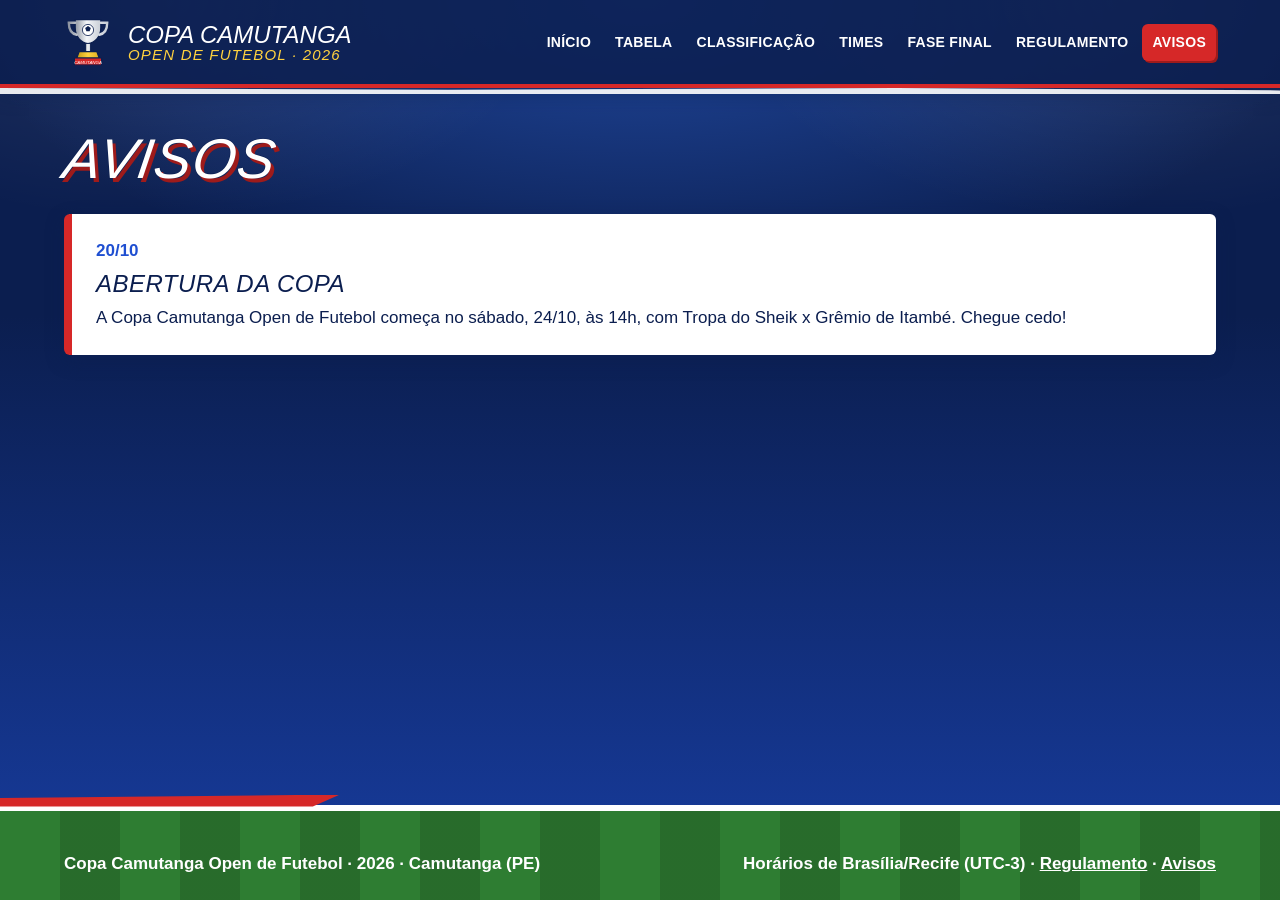
==== avisos.html @ 1c15b6b4 "Site da Copa Camutanga Open de Futebol 2026 Co-Authored-By: Claude Opus 5.5 <noreply@anthropic.com>" ====
<!doctype html>
<html lang="pt-BR">
<head>
  <meta charset="utf-8">
  <meta name="viewport" content="width=device-width, initial-scale=1">
  <title>Avisos — Copa Camutanga Open de Futebol 2026</title>
  <meta name="description" content="Comunicados da organização da Copa Camutanga Open de Futebol 2026: adiamentos, mudanças de local e regulamento.">
  <meta name="theme-color" content="#0B1E4F">
  <meta property="og:type" content="website">
  <meta property="og:locale" content="pt_BR">
  <meta property="og:site_name" content="Copa Camutanga Open de Futebol">
  <meta property="og:title" content="Avisos — Copa Camutanga Open de Futebol 2026">
  <meta property="og:description" content="Comunicados da organização da Copa Camutanga Open de Futebol 2026: adiamentos, mudanças de local e regulamento.">
  <meta property="og:url" content="https://SEU-DOMINIO/avisos.html">
  <meta property="og:image" content="https://SEU-DOMINIO/img/og-image.jpg">
  <meta property="og:image:width" content="1200">
  <meta property="og:image:height" content="630">
  <meta property="og:image:alt" content="Copa Camutanga Open de Futebol 2026">
  <meta name="twitter:card" content="summary_large_image">
  <link rel="icon" href="img/logo.svg" type="image/svg+xml">
  <link rel="stylesheet" href="css/estilo.css">
</head>
<body data-pagina="avisos">
  <a class="pular-conteudo" href="#conteudo">Pular para o conteúdo</a>
  <header class="topo">
    <div class="container">
      <a class="marca" href="index.html">
        <img src="img/logo.svg" alt="" width="48" height="56">
        <span class="marca-texto">Copa Camutanga<small>Open de Futebol · 2026</small></span>
      </a>
      <nav class="menu" aria-label="Menu principal">
        <ul>
          <li><a href="index.html">Início</a></li>
          <li><a href="tabela.html">Tabela</a></li>
          <li><a href="classificacao.html">Classificação</a></li>
          <li><a href="times.html">Times</a></li>
          <li><a href="fase-final.html">Fase Final</a></li>
          <li><a href="regulamento.html">Regulamento</a></li>
          <li><a href="avisos.html" aria-current="page">Avisos</a></li>
        </ul>
      </nav>
    </div>
  </header>
  <main id="conteudo" tabindex="-1">
    <div class="container">
      <noscript><p class="noscript">Esta página precisa de JavaScript ativado para mostrar jogos, placares e classificação.</p></noscript>
      <h1 class="titulo-pagina">Avisos</h1>
      <section id="avisos" aria-label="Lista de avisos">
        <p class="mensagem">Carregando avisos…</p>
      </section>
    </div>
  </main>
  <footer class="rodape">
    <div class="container">
      <p>Copa Camutanga Open de Futebol · 2026 · Camutanga (PE)</p>
      <p>Horários de Brasília/Recife (UTC-3) · <a href="regulamento.html">Regulamento</a> · <a href="avisos.html">Avisos</a></p>
    </div>
  </footer>
  <script src="js/dados.js"></script>
  <script src="js/logica.js"></script>
  <script src="js/componentes.js"></script>
  <script src="js/paginas.js"></script>
</body>
</html>
---- css/estilo.css ----
/* ==========================================================================
   Copa Camutanga Open de Futebol — estilo.css
   Somente desktop (mín. 1024px). Sem media queries para celular.
   Toda cor vem das variáveis do :root (Princípio III).
   ========================================================================== */

/* ---------------------------------------------------------------- fontes */
@font-face {
  font-family: "Anton";
  src: url("../fonts/anton-regular.woff2") format("woff2");
  font-weight: 400;
  font-style: normal;
  font-display: optional; /* evita deslocamento de layout (CLS) nos títulos */
}
@font-face {
  font-family: "Inter";
  src: url("../fonts/inter-400.woff2") format("woff2");
  font-weight: 400;
  font-style: normal;
  font-display: optional;
}
@font-face {
  font-family: "Inter";
  src: url("../fonts/inter-700.woff2") format("woff2");
  font-weight: 700;
  font-style: normal;
  font-display: optional;
}

/* ---------------------------------------------------------------- tokens */
:root {
  --azul-marinho: #0B1E4F;
  --azul-royal: #1F4FD1;
  --azul-eletrico: #3B7BFF;
  --vermelho: #D62828;
  --vermelho-escuro: #9E1B1B;
  --ouro: #FFD23F;
  --branco: #FFFFFF;
  --prata: #C9CED6;
  --gramado: #2E7D32;
  --azul-marinho-translucido: rgb(11 30 79 / 0.85);
  --azul-marinho-sombra: rgb(11 30 79 / 0.45);
  --branco-suave: rgb(255 255 255 / 0.08);
  --branco-linha: rgb(255 255 255 / 0.18);
  --gramado-escuro: rgb(0 0 0 / 0.14);
  --luz-refletor: rgb(59 123 255 / 0.45);
  --luz-refletor-fraca: rgb(255 255 255 / 0.10);

  --fonte-titulo: "Anton", Impact, "Arial Narrow Bold", sans-serif;
  --fonte-texto: "Inter", "Segoe UI", Roboto, Arial, sans-serif;

  --largura-max: 1200px;
  --raio: 6px;
  --espaco-1: 4px;
  --espaco-2: 8px;
  --espaco-3: 16px;
  --espaco-4: 24px;
  --espaco-5: 40px;
  --espaco-6: 64px;
  --inclinacao: -8deg;
  --sombra: 0 6px 18px var(--azul-marinho-sombra);
}

/* ---------------------------------------------------------------- base */
*, *::before, *::after { box-sizing: border-box; }

html { scroll-behavior: smooth; }

body {
  margin: 0;
  min-width: 1024px;
  min-height: 100vh;
  display: flex;
  flex-direction: column;
  font-family: var(--fonte-texto);
  font-size: 17px;
  line-height: 1.5;
  color: var(--branco);
  background-color: var(--azul-marinho);
  background-image:
    radial-gradient(ellipse 45% 35% at 12% 0%, var(--luz-refletor-fraca), transparent 70%),
    radial-gradient(ellipse 45% 35% at 88% 0%, var(--luz-refletor-fraca), transparent 70%),
    radial-gradient(ellipse 70% 45% at 50% 0%, var(--luz-refletor), transparent 75%),
    linear-gradient(180deg, var(--azul-marinho) 0%, var(--azul-marinho) 35%, var(--azul-royal) 140%);
  background-attachment: fixed;
}

img, svg { max-width: 100%; display: block; }

a { color: var(--ouro); }
a:hover { color: var(--branco); }

:focus-visible {
  outline: 3px solid var(--ouro);
  outline-offset: 3px;
}

.container {
  width: 100%;
  max-width: var(--largura-max);
  margin: 0 auto;
  padding: 0 var(--espaco-4);
}

.visualmente-oculto {
  position: absolute !important;
  width: 1px; height: 1px;
  overflow: hidden;
  clip: rect(0 0 0 0);
  white-space: nowrap;
}

.pular-conteudo {
  position: absolute;
  left: var(--espaco-3);
  top: -60px;
  z-index: 100;
  padding: var(--espaco-2) var(--espaco-3);
  background: var(--ouro);
  color: var(--azul-marinho);
  font-weight: 700;
  border-radius: var(--raio);
  text-decoration: none;
}
.pular-conteudo:focus { top: var(--espaco-3); }

/* ---------------------------------------------------------------- títulos */
h1, h2, h3, .titulo {
  font-family: var(--fonte-titulo);
  font-weight: 400;
  text-transform: uppercase;
  letter-spacing: 0.02em;
  line-height: 1.1;
  margin: 0;
}

.titulo-pagina {
  display: inline-block;
  margin: var(--espaco-5) 0 var(--espaco-4);
  font-size: 56px;
  font-style: italic;
  color: var(--branco);
  transform: skewX(var(--inclinacao));
  -webkit-text-stroke: 1px var(--azul-marinho);
  paint-order: stroke fill;
  text-shadow: 4px 4px 0 var(--vermelho-escuro);
}

.subtitulo {
  margin: calc(-1 * var(--espaco-3)) 0 var(--espaco-4);
  color: var(--prata);
  max-width: 75ch;
}

/* faixas em "pincelada" (cartaz) */
.faixa {
  position: relative;
  display: block;
  width: fit-content;
  padding: var(--espaco-2) var(--espaco-5) var(--espaco-2) var(--espaco-4);
  font-style: italic;
  background: var(--vermelho);
  box-shadow: 4px 4px 0 var(--vermelho-escuro);
  clip-path: polygon(0 6%, 97% 0, 100% 52%, 98% 100%, 2% 94%, 0 60%);
}
.faixa-rodada {
  margin: var(--espaco-5) 0 var(--espaco-3);
  font-size: 34px;
  color: var(--ouro);
  transform: skewX(var(--inclinacao));
}
.faixa-data {
  margin: var(--espaco-4) 0 var(--espaco-3);
  font-size: 24px;
  color: var(--branco);
  padding: 4px var(--espaco-4) 4px var(--espaco-3);
}

/* ---------------------------------------------------------------- cabeçalho */
.topo {
  position: relative;
  background: var(--azul-marinho-translucido);
  border-bottom: 4px solid var(--vermelho);
  box-shadow: var(--sombra);
}
.topo::after { /* pincelada branca sob a faixa vermelha */
  content: "";
  position: absolute;
  left: 0; right: 0; bottom: -10px;
  height: 6px;
  background: var(--branco);
  clip-path: polygon(0 0, 35% 30%, 70% 0, 100% 40%, 100% 100%, 0 100%);
  opacity: 0.9;
}
.topo .container {
  display: flex;
  align-items: center;
  justify-content: space-between;
  gap: var(--espaco-4);
  min-height: 84px;
}
.marca {
  display: flex;
  align-items: center;
  gap: var(--espaco-3);
  color: var(--branco);
  text-decoration: none;
}
.marca img { width: 48px; height: 56px; }
.marca-texto {
  white-space: nowrap;
  font-family: var(--fonte-titulo);
  font-style: italic;
  text-transform: uppercase;
  font-size: 24px;
  line-height: 1;
}
.marca-texto small {
  display: block;
  font-size: 15px;
  color: var(--ouro);
  letter-spacing: 0.08em;
}
.menu ul {
  display: flex;
  gap: var(--espaco-1);
  margin: 0;
  padding: 0;
  list-style: none;
}
.menu a {
  display: block;
  padding: var(--espaco-2) 10px;
  font-weight: 700;
  font-size: 14px;
  white-space: nowrap;
  text-transform: uppercase;
  letter-spacing: 0.02em;
  color: var(--branco);
  text-decoration: none;
  border-radius: var(--raio);
}
.menu a:hover { background: var(--azul-royal); color: var(--branco); }
.menu a[aria-current="page"] {
  background: var(--vermelho);
  color: var(--branco);
  box-shadow: 2px 2px 0 var(--vermelho-escuro);
}

/* ---------------------------------------------------------------- conteúdo */
main { flex: 1; padding-bottom: var(--espaco-6); }

.secao { margin-top: var(--espaco-5); }
.secao > h2 { font-size: 32px; font-style: italic; margin-bottom: var(--espaco-3); }

.mensagem {
  padding: var(--espaco-4);
  border-radius: var(--raio);
  background: var(--branco-suave);
  border: 1px solid var(--branco-linha);
  color: var(--branco);
}
.noscript {
  margin: var(--espaco-4) 0;
  padding: var(--espaco-3);
  background: var(--ouro);
  color: var(--azul-marinho);
  font-weight: 700;
  border-radius: var(--raio);
}
.faixa-dados {
  margin: var(--espaco-4) 0 0;
  padding: var(--espaco-3) var(--espaco-4);
  background: var(--ouro);
  color: var(--azul-marinho);
  font-weight: 700;
  border-radius: var(--raio);
}

/* botões */
.botao {
  display: inline-flex;
  align-items: center;
  gap: var(--espaco-2);
  padding: 12px var(--espaco-4);
  font: 700 16px/1 var(--fonte-texto);
  text-transform: uppercase;
  letter-spacing: 0.04em;
  text-decoration: none;
  color: var(--branco);
  background: var(--azul-royal);
  border: 2px solid var(--branco);
  border-radius: var(--raio);
  cursor: pointer;
  transform: skewX(var(--inclinacao));
  box-shadow: 4px 4px 0 var(--azul-marinho-sombra);
}
.botao:hover { background: var(--vermelho); color: var(--branco); }
.botao-secundario { background: transparent; }

/* ---------------------------------------------------------------- linha de jogo (cartaz) */
.lista-jogos { display: flex; flex-direction: column; gap: 12px; }

.linha-jogo {
  display: grid;
  grid-template-columns: 110px 150px 1fr;
  align-items: stretch;
  min-height: 72px;
  border-radius: var(--raio);
  box-shadow: var(--sombra);
  scroll-margin-top: 120px;
}
.lj-hora, .lj-grupo {
  display: flex;
  flex-direction: column;
  align-items: center;
  justify-content: center;
  text-align: center;
  font-family: var(--fonte-titulo);
  font-style: italic;
  text-transform: uppercase;
  color: var(--branco);
}
.lj-hora {
  background: var(--vermelho);
  font-size: 28px;
  border-radius: var(--raio) 0 0 var(--raio);
}
.lj-hora > span { font-size: 20px; }
.lj-hora small { font: 700 13px/1.2 var(--fonte-texto); font-style: normal; }
.lj-grupo {
  background: var(--azul-royal);
  font-size: 22px;
  line-height: 1.1;
}
.lj-grupo small {
  font: 700 13px/1.4 var(--fonte-texto);
  font-style: normal;
  letter-spacing: 0.06em;
}
.lj-card {
  display: flex;
  flex-direction: column;
  justify-content: center;
  gap: 6px;
  padding: 10px var(--espaco-4);
  background: var(--branco);
  color: var(--azul-marinho);
  border-radius: 0 var(--raio) var(--raio) 0;
}
.lj-confronto {
  display: grid;
  grid-template-columns: 1fr auto 1fr;
  align-items: center;
  gap: var(--espaco-3);
}
.lj-time {
  display: flex;
  align-items: center;
  gap: 10px;
  font-weight: 700;
  font-size: 18px;
  text-transform: uppercase;
  line-height: 1.2;
}
.lj-mandante { justify-content: flex-end; text-align: right; }
.lj-visitante { justify-content: flex-start; }
.lj-time.vencedor .nome-time { text-decoration: underline; text-decoration-color: var(--vermelho); text-decoration-thickness: 3px; text-underline-offset: 4px; }
.lj-time .pendente { font-style: italic; font-weight: 400; text-transform: none; }
.lj-placar {
  min-width: 96px;
  padding: 4px 12px;
  text-align: center;
  font-family: var(--fonte-titulo);
  font-size: 30px;
  line-height: 1.1;
  color: var(--branco);
  background: var(--azul-marinho);
  border-radius: var(--raio);
}
.lj-placar.vazio { background: transparent; color: var(--azul-marinho); font-size: 26px; }
.lj-placar small { display: block; font: 700 12px/1.3 var(--fonte-texto); color: var(--ouro); }
.lj-info {
  display: flex;
  flex-wrap: wrap;
  align-items: center;
  justify-content: center;
  gap: var(--espaco-2);
  font-size: 14px;
}
.lj-obs { color: var(--azul-marinho); font-style: italic; }
.lj-local { color: var(--azul-royal); font-weight: 700; }

.selo {
  display: inline-flex;
  align-items: center;
  gap: 4px;
  padding: 2px 10px;
  font-size: 13px;
  font-weight: 700;
  text-transform: uppercase;
  letter-spacing: 0.04em;
  border-radius: 999px;
  border: 2px solid var(--azul-marinho);
  color: var(--azul-marinho);
  background: var(--branco);
  white-space: nowrap;
}
.selo-ao-vivo { border-color: var(--vermelho); color: var(--vermelho); }
.selo-ao-vivo::before {
  content: "";
  width: 8px; height: 8px;
  border-radius: 50%;
  background: var(--vermelho);
  animation: piscar 1.2s infinite;
}
.selo-encerrado { background: var(--azul-marinho); color: var(--branco); }
.selo-adiado, .selo-aguardando-resultado { border-style: dashed; }
.selo-remarcado { border-color: var(--vermelho-escuro); color: var(--vermelho-escuro); }
.selo-possivel { border-color: var(--azul-royal); color: var(--azul-royal); border-style: dashed; }
.selo-importante { background: var(--vermelho); border-color: var(--vermelho); color: var(--branco); }

@keyframes piscar { 50% { opacity: 0.2; } }

.linha-jogo:target .lj-card,
.linha-jogo.destacado .lj-card { box-shadow: inset 0 0 0 4px var(--ouro); }
.linha-jogo:target,
.linha-jogo.destacado { animation: destacar 1.6s ease-out 1; }
.linha-jogo:focus { outline: 3px solid var(--ouro); outline-offset: 4px; }
@keyframes destacar {
  0% { transform: scale(1.03); }
  100% { transform: scale(1); }
}

/* escudos e selos de time */
.escudo { flex: none; object-fit: contain; }
.selo-time {
  flex: none;
  display: inline-flex;
  align-items: center;
  justify-content: center;
  border-radius: 50%;
  font-family: var(--fonte-titulo);
  font-style: italic;
  letter-spacing: 0.02em;
  color: var(--branco);
  border: 2px solid var(--prata);
}

/* botão copiar link */
.botao-copiar {
  display: inline-flex;
  align-items: center;
  gap: 4px;
  padding: 2px 10px;
  font: 700 13px/1.4 var(--fonte-texto);
  color: var(--azul-royal);
  background: transparent;
  border: 2px solid var(--azul-royal);
  border-radius: 999px;
  cursor: pointer;
}
.botao-copiar:hover { background: var(--azul-royal); color: var(--branco); }
.botao-copiar.claro { color: var(--branco); border-color: var(--branco); }
.botao-copiar.claro:hover { background: var(--branco); color: var(--azul-marinho); }

.aviso-copia {
  position: fixed;
  right: var(--espaco-4);
  bottom: var(--espaco-4);
  z-index: 50;
  max-width: 460px;
  padding: var(--espaco-3) var(--espaco-4);
  background: var(--azul-marinho);
  color: var(--branco);
  border: 2px solid var(--ouro);
  border-radius: var(--raio);
  box-shadow: var(--sombra);
  font-weight: 700;
}
.aviso-copia:empty { display: none; }
.aviso-copia input {
  display: block;
  width: 100%;
  margin-top: var(--espaco-2);
  padding: var(--espaco-2);
  font: 400 14px var(--fonte-texto);
  color: var(--azul-marinho);
  background: var(--branco);
  border: 2px solid var(--ouro);
  border-radius: var(--raio);
}

/* ---------------------------------------------------------------- filtros */
.filtros {
  display: flex;
  flex-wrap: wrap;
  align-items: flex-end;
  gap: var(--espaco-4);
  padding: var(--espaco-3) var(--espaco-4);
  background: var(--azul-marinho-translucido);
  border: 1px solid var(--branco-linha);
  border-radius: var(--raio);
}
.filtros label {
  display: flex;
  flex-direction: column;
  gap: 4px;
  font-weight: 700;
  font-size: 14px;
  text-transform: uppercase;
  letter-spacing: 0.04em;
  color: var(--branco);
}
.filtros select {
  min-width: 220px;
  padding: 10px 12px;
  font: 400 16px var(--fonte-texto);
  color: var(--azul-marinho);
  background: var(--branco);
  border: 2px solid var(--prata);
  border-radius: var(--raio);
}
.filtros select:focus-visible { border-color: var(--ouro); }
.filtros .acoes { display: flex; gap: var(--espaco-3); margin-left: auto; }
.filtros button {
  padding: 10px var(--espaco-3);
  font: 700 14px var(--fonte-texto);
  text-transform: uppercase;
  color: var(--branco);
  background: transparent;
  border: 2px solid var(--branco);
  border-radius: var(--raio);
  cursor: pointer;
}
.filtros button:hover { background: var(--branco); color: var(--azul-marinho); }

/* ---------------------------------------------------------------- início */
.hero {
  position: relative;
  display: grid;
  grid-template-columns: 220px 1fr;
  align-items: center;
  gap: var(--espaco-5);
  padding: var(--espaco-5) 0 var(--espaco-4);
}
.hero::before { /* pincelada diagonal do cartaz */
  content: "";
  position: absolute;
  right: 0; top: 8px;
  width: 220px; height: 22px;
  background: var(--vermelho);
  transform: rotate(-12deg);
  clip-path: polygon(0 20%, 100% 0, 96% 100%, 3% 85%);
  opacity: 0.9;
}
.hero-trofeu { width: 220px; height: 256px; filter: drop-shadow(0 0 30px var(--luz-refletor)); }
.hero h1 {
  position: relative;
  z-index: 1;
  font-size: 84px;
  font-style: italic;
  line-height: 0.95;
  color: var(--branco);
  -webkit-text-stroke: 2px var(--azul-marinho);
  paint-order: stroke fill;
  text-shadow: 5px 5px 0 var(--vermelho-escuro);
}
.hero h1 .open {
  display: inline-block;
  margin: var(--espaco-2) 0;
  padding: 0 var(--espaco-4);
  color: var(--ouro);
  background: var(--vermelho);
  transform: skewX(var(--inclinacao));
  -webkit-text-stroke: 0;
  text-shadow: none;
  box-shadow: 5px 5px 0 var(--vermelho-escuro);
}
.hero h1 .linha-menor { display: block; font-size: 46px; color: var(--ouro); text-shadow: 3px 3px 0 var(--vermelho-escuro); }
.hero p { margin: var(--espaco-3) 0 0; color: var(--prata); font-size: 18px; }

#destaque { min-height: 380px; } /* reserva espaço: evita deslocamento de layout */
#ultimos-resultados { min-height: 72px; }
.destaque {
  position: relative;
  padding: var(--espaco-4) var(--espaco-5);
  background: var(--azul-marinho-translucido);
  border: 2px solid var(--azul-eletrico);
  border-radius: var(--raio);
  box-shadow: 0 0 40px var(--luz-refletor);
}
.destaque-rotulo {
  display: inline-block;
  margin-bottom: var(--espaco-3);
  padding: 4px var(--espaco-3);
  font-family: var(--fonte-titulo);
  font-style: italic;
  font-size: 28px;
  text-transform: uppercase;
  color: var(--ouro);
  background: var(--vermelho);
  transform: skewX(var(--inclinacao));
}
.destaque-rotulo.ao-vivo { color: var(--branco); }
.destaque-info { margin: 0 0 var(--espaco-3); font-weight: 700; color: var(--prata); text-transform: uppercase; letter-spacing: 0.05em; }
.destaque-confronto {
  display: grid;
  grid-template-columns: 1fr auto 1fr;
  align-items: center;
  gap: var(--espaco-4);
  font-family: var(--fonte-titulo);
  font-style: italic;
  text-transform: uppercase;
  font-size: 40px;
  line-height: 1.05;
}
.destaque-mensagem { margin: 0; font-family: var(--fonte-titulo); font-style: italic; text-transform: uppercase; font-size: 40px; line-height: 1.1; }
.destaque-confronto .lado { display: flex; align-items: center; gap: var(--espaco-3); }
.destaque-confronto .lado:first-child { justify-content: flex-end; text-align: right; }
.destaque-confronto .versus { color: var(--ouro); font-size: 32px; }
.destaque-confronto .pendente { color: var(--prata); }
.contador {
  display: flex;
  justify-content: center;
  gap: var(--espaco-3);
  margin: var(--espaco-4) 0 var(--espaco-2);
  padding: 0;
  list-style: none;
}
.contador li {
  min-width: 108px;
  padding: var(--espaco-2) var(--espaco-3);
  text-align: center;
  background: var(--azul-marinho);
  border: 2px solid var(--ouro);
  border-radius: var(--raio);
}
.contador strong { display: block; font: 400 52px/1 var(--fonte-titulo); color: var(--ouro); }
.contador span { font-size: 13px; font-weight: 700; text-transform: uppercase; letter-spacing: 0.06em; color: var(--branco); }
.destaque-legenda { margin: var(--espaco-2) 0 0; text-align: center; color: var(--prata); }
.destaque-seguinte { margin-top: var(--espaco-4); padding-top: var(--espaco-3); border-top: 1px solid var(--branco-linha); }
.destaque-seguinte h3 { font-size: 20px; color: var(--ouro); margin-bottom: var(--espaco-2); font-style: italic; }
.campeao {
  text-align: center;
  padding: var(--espaco-5);
  color: var(--azul-marinho);
  background: var(--ouro);
  border-radius: var(--raio);
  box-shadow: 0 0 50px var(--luz-refletor);
}
.campeao .titulo { font-size: 30px; font-style: italic; }
.campeao .nome { display: block; font-family: var(--fonte-titulo); font-size: 64px; font-style: italic; text-transform: uppercase; line-height: 1.1; }
.campeao img { margin: 0 auto var(--espaco-3); width: 110px; height: 128px; }

.grade-resultados {
  display: grid;
  grid-template-columns: repeat(2, 1fr);
  gap: var(--espaco-3);
}
.card-resultado {
  display: grid;
  grid-template-columns: 1fr auto 1fr;
  align-items: center;
  gap: var(--espaco-3);
  padding: var(--espaco-3);
  background: var(--branco);
  color: var(--azul-marinho);
  border-left: 6px solid var(--vermelho);
  border-radius: var(--raio);
  font-weight: 700;
  text-transform: uppercase;
}
.card-resultado .cr-meta { grid-column: 1 / -1; font-size: 13px; color: var(--azul-royal); letter-spacing: 0.05em; }
.card-resultado .cr-time:first-of-type { text-align: right; }
.card-resultado .cr-placar { font-family: var(--fonte-titulo); font-size: 26px; padding: 0 12px; background: var(--azul-marinho); color: var(--branco); border-radius: var(--raio); }

.atalhos { display: flex; gap: var(--espaco-4); margin-top: var(--espaco-5); }

/* ---------------------------------------------------------------- patrocinadores */
.patrocinadores { margin-top: var(--espaco-6); }
.patrocinadores .subtitulo { margin-top: 0; }
.grade-patrocinadores {
  display: grid;
  grid-template-columns: repeat(5, 1fr);
  gap: var(--espaco-3);
  margin: 0;
  padding: 0;
  list-style: none;
}
.card-patrocinador {
  display: flex;
  align-items: center;
  justify-content: center;
  aspect-ratio: 16 / 9;
  padding: var(--espaco-2);
  background: var(--branco);
  border-radius: var(--raio);
  border-bottom: 4px solid var(--vermelho);
  box-shadow: var(--sombra);
  overflow: hidden;
}
.card-patrocinador a { display: flex; width: 100%; height: 100%; align-items: center; justify-content: center; border-radius: var(--raio); }
.card-patrocinador a:hover { box-shadow: 0 0 0 3px var(--azul-eletrico); }
.card-patrocinador img { width: 100%; height: 100%; object-fit: contain; border-radius: 4px; }

/* ---------------------------------------------------------------- classificação */
.grade-classificacao {
  display: grid;
  grid-template-columns: repeat(2, 1fr);
  gap: var(--espaco-4);
}
.tabela-classificacao {
  width: 100%;
  border-collapse: collapse;
  background: var(--branco);
  color: var(--azul-marinho);
  border-radius: var(--raio);
  overflow: hidden;
  box-shadow: var(--sombra);
  font-size: 16px;
}
.tabela-classificacao caption {
  padding: var(--espaco-2) var(--espaco-3);
  text-align: left;
  font-family: var(--fonte-titulo);
  font-style: italic;
  font-size: 28px;
  text-transform: uppercase;
  color: var(--ouro);
  background: var(--vermelho);
  caption-side: top;
}
.tabela-classificacao thead th {
  padding: 10px 8px;
  font-size: 13px;
  text-transform: uppercase;
  letter-spacing: 0.04em;
  color: var(--branco);
  background: var(--azul-royal);
}
.tabela-classificacao td,
.tabela-classificacao tbody th {
  padding: 10px 8px;
  text-align: center;
  border-top: 1px solid var(--prata);
}
.tabela-classificacao tbody th { text-align: left; font-weight: 700; }
.tabela-classificacao .celula-time { display: flex; align-items: center; gap: 10px; }
.tabela-classificacao .celula-time a { color: var(--azul-marinho); text-decoration: none; }
.tabela-classificacao .celula-time a:hover { text-decoration: underline; }
.tabela-classificacao .pts { font-weight: 700; font-size: 18px; }
.tabela-classificacao .zona td:first-child { box-shadow: inset 6px 0 0 var(--ouro); font-weight: 700; }
.nota-sorteio { margin: var(--espaco-2) 0 0; font-size: 14px; color: var(--ouro); font-weight: 700; }
.legenda { margin-top: var(--espaco-4); font-size: 14px; color: var(--prata); }

/* ---------------------------------------------------------------- times */
.grupo-times { margin-bottom: var(--espaco-5); }
.grupo-times h2 {
  display: inline-block;
  margin-bottom: var(--espaco-3);
  padding: 4px var(--espaco-4);
  font-size: 26px;
  font-style: italic;
  background: var(--azul-royal);
  transform: skewX(var(--inclinacao));
}
.grade-times { display: grid; grid-template-columns: repeat(3, 1fr); gap: var(--espaco-4); }
.card-time {
  display: flex;
  align-items: center;
  gap: var(--espaco-3);
  padding: var(--espaco-4);
  background: var(--branco);
  color: var(--azul-marinho);
  border-radius: var(--raio);
  text-decoration: none;
  box-shadow: var(--sombra);
  border-bottom: 5px solid var(--vermelho);
}
.card-time:hover { color: var(--azul-marinho); box-shadow: 0 0 0 4px var(--azul-eletrico), var(--sombra); }
.card-time strong { display: block; font-family: var(--fonte-titulo); font-style: italic; font-size: 24px; text-transform: uppercase; line-height: 1.1; }
.card-time .ct-grupo { display: block; font-size: 14px; font-weight: 700; color: var(--azul-royal); text-transform: uppercase; }

.detalhe-time {
  display: grid;
  grid-template-columns: 140px 1fr;
  gap: var(--espaco-4);
  align-items: center;
  margin: var(--espaco-5) 0 var(--espaco-4);
}
.detalhe-time .titulo-pagina { margin: 0; }
.detalhe-time p { margin: var(--espaco-2) 0 0; color: var(--prata); font-weight: 700; text-transform: uppercase; }
.numeros-time {
  display: flex;
  gap: var(--espaco-3);
  margin: 0 0 var(--espaco-4);
  padding: 0;
  list-style: none;
}
.numeros-time li {
  min-width: 90px;
  padding: var(--espaco-2) var(--espaco-3);
  text-align: center;
  background: var(--branco);
  color: var(--azul-marinho);
  border-radius: var(--raio);
  font-size: 13px;
  font-weight: 700;
  text-transform: uppercase;
}
.numeros-time strong { display: block; font: 400 32px/1.1 var(--fonte-titulo); color: var(--azul-royal); }

/* ---------------------------------------------------------------- fase final */
.chaveamento {
  display: grid;
  grid-template-columns: repeat(3, 1fr);
  gap: var(--espaco-5);
  align-items: stretch;
  margin-top: var(--espaco-4);
}
.coluna-fase { display: flex; flex-direction: column; gap: var(--espaco-4); }
.jogos-fase { flex: 1; display: flex; flex-direction: column; justify-content: space-around; gap: var(--espaco-4); }
.coluna-fase h2 {
  align-self: flex-start;
  padding: 4px var(--espaco-3);
  font-size: 28px;
  font-style: italic;
  color: var(--ouro);
  background: var(--vermelho);
  transform: skewX(var(--inclinacao));
}
.card-chave {
  position: relative;
  display: block;
  padding: var(--espaco-3);
  background: var(--branco);
  color: var(--azul-marinho);
  border-radius: var(--raio);
  text-decoration: none;
  border-left: 6px solid var(--azul-royal);
  box-shadow: var(--sombra);
}
.card-chave:hover { color: var(--azul-marinho); box-shadow: 0 0 0 4px var(--azul-eletrico), var(--sombra); }
.coluna-fase + .coluna-fase .card-chave::before { /* conector */
  content: "";
  position: absolute;
  left: calc(-1 * var(--espaco-5));
  top: 50%;
  width: var(--espaco-5);
  border-top: 3px solid var(--prata);
}
.card-chave .cc-meta { display: flex; justify-content: space-between; font-size: 13px; font-weight: 700; color: var(--azul-royal); text-transform: uppercase; letter-spacing: 0.04em; }
.card-chave .cc-linha { display: flex; align-items: center; justify-content: space-between; gap: var(--espaco-2); margin-top: 6px; font-weight: 700; text-transform: uppercase; }
.card-chave .cc-linha .lado { display: flex; align-items: center; gap: 8px; }
.card-chave .cc-linha .gols { font-family: var(--fonte-titulo); font-size: 22px; min-width: 28px; text-align: right; }
.card-chave .cc-linha.vencedor { color: var(--vermelho-escuro); }
.card-chave .cc-local { display: block; margin-top: 6px; font-size: 13px; font-weight: 700; color: var(--azul-royal); }
.card-chave .pendente { font-style: italic; font-weight: 400; text-transform: none; }

/* ---------------------------------------------------------------- avisos e regulamento */
.lista-avisos { display: flex; flex-direction: column; gap: var(--espaco-3); }
.card-aviso {
  padding: var(--espaco-4);
  background: var(--branco);
  color: var(--azul-marinho);
  border-left: 8px solid var(--vermelho);
  border-radius: var(--raio);
  box-shadow: var(--sombra);
}
.card-aviso header { display: flex; align-items: center; gap: var(--espaco-3); margin-bottom: var(--espaco-2); }
.card-aviso time { font-weight: 700; color: var(--azul-royal); }
.card-aviso h2, .card-aviso h3 { font-size: 24px; font-style: italic; }
.card-aviso p { margin: var(--espaco-2) 0 0; }

.texto-corrido { max-width: 75ch; }
.texto-corrido section { margin-bottom: var(--espaco-5); }
.texto-corrido h2 {
  display: inline-block;
  margin-bottom: var(--espaco-3);
  padding: 4px var(--espaco-3);
  font-size: 28px;
  font-style: italic;
  color: var(--ouro);
  background: var(--vermelho);
  transform: skewX(var(--inclinacao));
}
.texto-corrido p, .texto-corrido li { color: var(--branco); }
.texto-corrido strong { color: var(--ouro); }
.texto-corrido table { border-collapse: collapse; background: var(--branco); color: var(--azul-marinho); border-radius: var(--raio); overflow: hidden; }
.texto-corrido th, .texto-corrido td { padding: 8px 16px; border-top: 1px solid var(--prata); text-align: left; }
.texto-corrido thead th { background: var(--azul-royal); color: var(--branco); }

/* ---------------------------------------------------------------- rodapé (gramado) */
.rodape {
  position: relative;
  margin-top: auto;
  padding: var(--espaco-5) 0 var(--espaco-4);
  color: var(--branco);
  background-color: var(--gramado);
  background-image: repeating-linear-gradient(90deg, transparent 0 60px, var(--gramado-escuro) 60px 120px);
  border-top: 6px solid var(--branco);
}
.rodape::before { /* pincelada vermelha */
  content: "";
  position: absolute;
  left: 0; top: -16px;
  width: 340px; height: 12px;
  background: var(--vermelho);
  clip-path: polygon(0 30%, 100% 0, 92% 100%, 0 100%);
}
.rodape .container { display: flex; justify-content: space-between; align-items: center; gap: var(--espaco-4); }
.rodape p { margin: 0; font-weight: 700; }
.rodape a { color: var(--branco); }
.rodape a:hover { text-decoration: none; }

/* ---------------------------------------------------------------- página de testes */
.pagina-testes { padding: var(--espaco-4); }
.pagina-testes .resumo { padding: var(--espaco-3) var(--espaco-4); font-size: 22px; font-weight: 700; border-radius: var(--raio); }
.pagina-testes .resumo.ok { background: var(--gramado); color: var(--branco); }
.pagina-testes .resumo.falha { background: var(--vermelho); color: var(--branco); }
.pagina-testes ul { list-style: none; padding: 0; }
.pagina-testes li { padding: 6px 0; border-bottom: 1px solid var(--branco-linha); }
.pagina-testes li.falha { color: var(--ouro); }
.pagina-testes pre { white-space: pre-wrap; margin: 4px 0 0 28px; color: var(--branco); background: var(--vermelho-escuro); padding: var(--espaco-2); border-radius: var(--raio); }
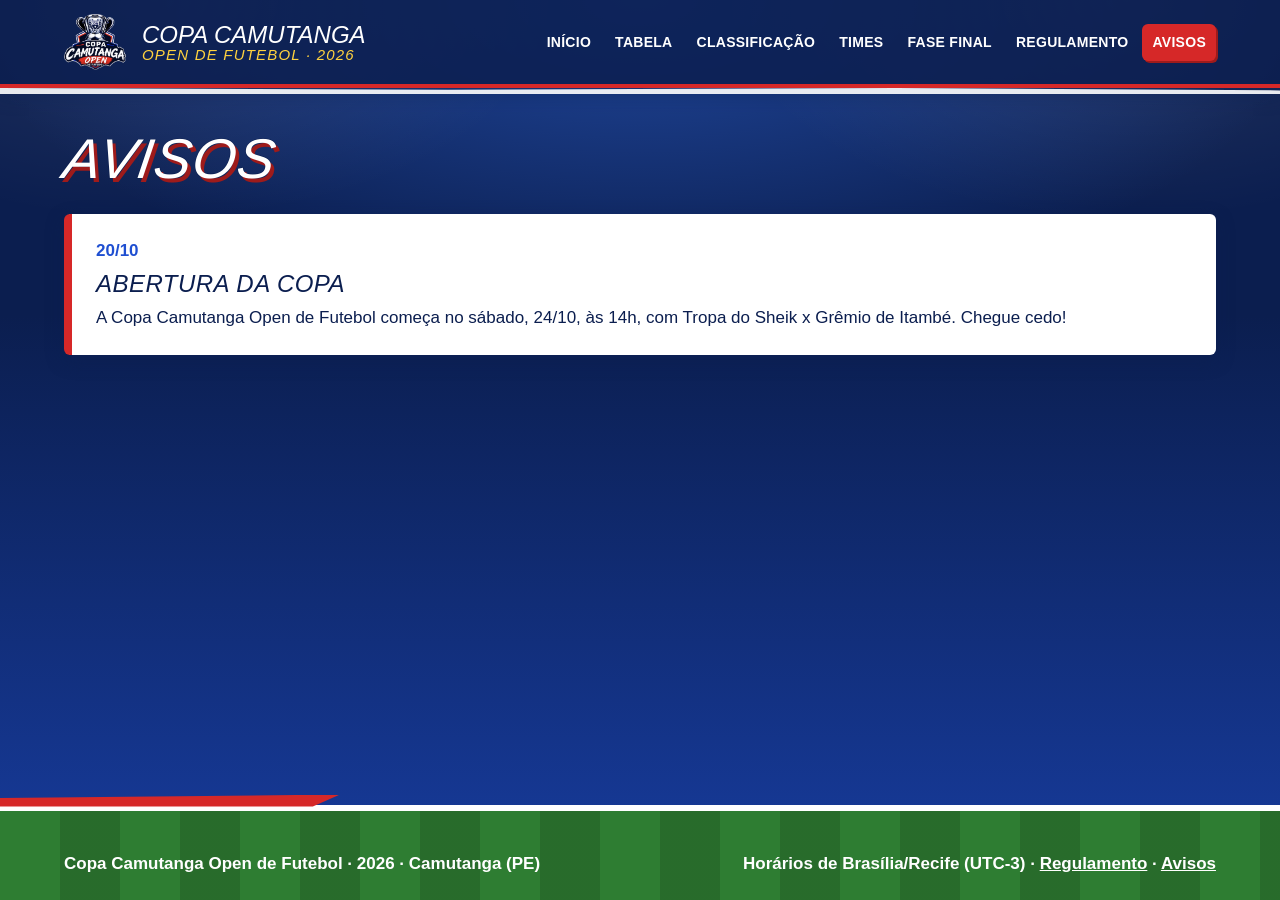
==== commit 18186d26: "Novo logo da Copa Camutanga - img/logo-copa-camutanga.webp (fundo preto removido) no topo, no destaq" ====
--- a/avisos.html
+++ b/avisos.html
@@ -17,7 +17,8 @@
   <meta property="og:image:height" content="630">
   <meta property="og:image:alt" content="Copa Camutanga Open de Futebol 2026">
   <meta name="twitter:card" content="summary_large_image">
-  <link rel="icon" href="img/logo.svg" type="image/svg+xml">
+  <link rel="icon" href="img/favicon.png" type="image/png">
+  <link rel="apple-touch-icon" href="img/apple-touch-icon.png">
   <link rel="stylesheet" href="css/estilo.css">
 </head>
 <body data-pagina="avisos">
@@ -25,7 +26,7 @@
   <header class="topo">
     <div class="container">
       <a class="marca" href="index.html">
-        <img src="img/logo.svg" alt="" width="48" height="56">
+        <img src="img/logo-copa-camutanga.webp" alt="" width="62" height="56">
         <span class="marca-texto">Copa Camutanga<small>Open de Futebol · 2026</small></span>
       </a>
       <nav class="menu" aria-label="Menu principal">
--- a/css/estilo.css
+++ b/css/estilo.css
@@ -68,8 +68,8 @@
 
 body {
   margin: 0;
-  min-width: 1024px;
   min-height: 100vh;
+  overflow-x: hidden;
   display: flex;
   flex-direction: column;
   font-family: var(--fonte-texto);
@@ -86,6 +86,8 @@
 }
 
 img, svg { max-width: 100%; display: block; }
+html { -webkit-text-size-adjust: 100%; text-size-adjust: 100%; }
+.bloco-classificacao { overflow-x: auto; -webkit-overflow-scrolling: touch; }
 
 a { color: var(--ouro); }
 a:hover { color: var(--branco); }
@@ -206,7 +208,7 @@
   color: var(--branco);
   text-decoration: none;
 }
-.marca img { width: 48px; height: 56px; }
+.marca img { width: 62px; height: 56px; object-fit: contain; }
 .marca-texto {
   white-space: nowrap;
   font-family: var(--fonte-titulo);
@@ -539,7 +541,7 @@
 .hero {
   position: relative;
   display: grid;
-  grid-template-columns: 220px 1fr;
+  grid-template-columns: 260px 1fr;
   align-items: center;
   gap: var(--espaco-5);
   padding: var(--espaco-5) 0 var(--espaco-4);
@@ -554,7 +556,7 @@
   clip-path: polygon(0 20%, 100% 0, 96% 100%, 3% 85%);
   opacity: 0.9;
 }
-.hero-trofeu { width: 220px; height: 256px; filter: drop-shadow(0 0 30px var(--luz-refletor)); }
+.hero-trofeu { width: 260px; height: 235px; object-fit: contain; filter: drop-shadow(0 0 30px var(--luz-refletor)); }
 .hero h1 {
   position: relative;
   z-index: 1;
@@ -651,7 +653,7 @@
 }
 .campeao .titulo { font-size: 30px; font-style: italic; }
 .campeao .nome { display: block; font-family: var(--fonte-titulo); font-size: 64px; font-style: italic; text-transform: uppercase; line-height: 1.1; }
-.campeao img { margin: 0 auto var(--espaco-3); width: 110px; height: 128px; }
+.campeao img { margin: 0 auto var(--espaco-3); width: 142px; height: 128px; object-fit: contain; }
 
 .grade-resultados {
   display: grid;
@@ -914,6 +916,148 @@
 .rodape a { color: var(--branco); }
 .rodape a:hover { text-decoration: none; }
 
+/* ---------------------------------------------------------------- responsivo
+   Desktop é o layout-base acima; os blocos abaixo adaptam para tablet e celular. */
+
+/* tablet e notebook pequeno */
+@media (max-width: 1100px) {
+  .topo .container { flex-wrap: wrap; gap: var(--espaco-2); padding-top: var(--espaco-3); padding-bottom: var(--espaco-2); }
+  .menu { width: 100%; }
+  .menu ul {
+    overflow-x: auto;
+    -webkit-overflow-scrolling: touch;
+    scrollbar-width: none;
+    padding-bottom: var(--espaco-1);
+  }
+  .menu ul::-webkit-scrollbar { display: none; }
+  .grade-patrocinadores { grid-template-columns: repeat(4, 1fr); }
+  .chaveamento { gap: var(--espaco-4); }
+  .coluna-fase + .coluna-fase .card-chave::before { left: calc(-1 * var(--espaco-4)); width: var(--espaco-4); }
+}
+
+@media (max-width: 900px) {
+  .grade-classificacao { grid-template-columns: 1fr; }
+  .grade-times { grid-template-columns: repeat(2, 1fr); }
+  .grade-patrocinadores { grid-template-columns: repeat(3, 1fr); }
+  .chaveamento { grid-template-columns: 1fr; }
+  .jogos-fase { justify-content: flex-start; }
+  .coluna-fase + .coluna-fase .card-chave::before { display: none; }
+  .hero h1 { font-size: 64px; }
+  .hero h1 .linha-menor { font-size: 36px; }
+}
+
+/* celular */
+@media (max-width: 720px) {
+  :root { --espaco-5: 28px; --espaco-6: 40px; }
+  body { font-size: 16px; background-attachment: scroll; }
+  .container { padding: 0 var(--espaco-3); }
+
+  /* cabeçalho */
+  .topo .container { min-height: 0; }
+  .marca img { width: 47px; height: 42px; }
+  .marca-texto { font-size: 20px; }
+  .marca-texto small { font-size: 12px; }
+  .menu ul { flex-wrap: wrap; overflow: visible; gap: 4px; }
+  .menu a { padding: 8px 10px; font-size: 13px; }
+
+  /* títulos */
+  .titulo-pagina { font-size: 38px; margin: var(--espaco-4) 0 var(--espaco-3); text-shadow: 3px 3px 0 var(--vermelho-escuro); }
+  .secao > h2 { font-size: 26px; }
+  .faixa-rodada { font-size: 26px; }
+  .faixa-data { font-size: 19px; }
+
+  /* início */
+  .hero { grid-template-columns: 1fr; justify-items: center; text-align: center; gap: var(--espaco-3); padding-top: var(--espaco-4); }
+  .hero::before { width: 120px; height: 14px; }
+  .hero-trofeu { width: 170px; height: 154px; }
+  .hero h1 { font-size: 46px; -webkit-text-stroke-width: 1px; text-shadow: 3px 3px 0 var(--vermelho-escuro); }
+  .hero h1 .linha-menor { font-size: 24px; text-shadow: 2px 2px 0 var(--vermelho-escuro); }
+  .hero p { font-size: 16px; }
+
+  #destaque { min-height: 300px; }
+  .destaque { padding: var(--espaco-3); }
+  .destaque-rotulo { font-size: 22px; }
+  .destaque-info { font-size: 14px; }
+  .destaque-confronto { gap: var(--espaco-2); font-size: 20px; }
+  .destaque-confronto .lado { flex-direction: column; gap: var(--espaco-2); text-align: center; }
+  .destaque-confronto .lado:first-child { flex-direction: column-reverse; justify-content: center; text-align: center; }
+  .destaque-confronto .lado .escudo, .destaque-confronto .lado .selo-time { width: 44px !important; height: 44px !important; }
+  .destaque-confronto .versus { font-size: 22px; }
+  .destaque-mensagem { font-size: 26px; }
+  .contador { gap: var(--espaco-2); }
+  .contador li { min-width: 0; flex: 1; padding: var(--espaco-2) 4px; }
+  .contador strong { font-size: 34px; }
+  .contador span { font-size: 11px; letter-spacing: 0.02em; }
+  .campeao { padding: var(--espaco-4) var(--espaco-3); }
+  .campeao .nome { font-size: 40px; }
+
+  .grade-resultados { grid-template-columns: 1fr; }
+  .atalhos { flex-direction: column; align-items: stretch; gap: var(--espaco-3); }
+  .atalhos .botao { justify-content: center; }
+  .grade-patrocinadores { grid-template-columns: repeat(2, 1fr); gap: 12px; }
+
+  /* linha de jogo: hora + grupo em cima, confronto embaixo */
+  .linha-jogo { grid-template-columns: 1fr 1fr; min-height: 0; scroll-margin-top: 16px; }
+  .lj-hora, .lj-grupo { flex-direction: row; flex-wrap: wrap; gap: 4px 8px; padding: 6px 10px; }
+  .lj-hora { font-size: 22px; border-radius: var(--raio) 0 0 0; }
+  .lj-grupo { font-size: 18px; border-radius: 0 var(--raio) 0 0; }
+  .lj-card { grid-column: 1 / -1; padding: 12px; border-radius: 0 0 var(--raio) var(--raio); }
+  .lj-confronto { gap: var(--espaco-2); }
+  .lj-time { flex-direction: column; justify-content: flex-start; gap: 6px; font-size: 14px; text-align: center; word-break: break-word; }
+  .lj-mandante { flex-direction: column-reverse; justify-content: flex-end; text-align: center; }
+  .lj-visitante { justify-content: flex-start; }
+  .lj-placar { min-width: 64px; padding: 4px 8px; font-size: 24px; align-self: center; }
+  .lj-placar.vazio { font-size: 20px; }
+  .lj-info { font-size: 13px; }
+
+  /* filtros */
+  .filtros { flex-direction: column; align-items: stretch; gap: var(--espaco-3); padding: var(--espaco-3); }
+  .filtros select { min-width: 0; width: 100%; }
+  .filtros .acoes { margin-left: 0; }
+  .filtros .acoes button { flex: 1; }
+
+  /* classificação */
+  .tabela-classificacao { font-size: 14px; min-width: 340px; }
+  .tabela-classificacao caption { font-size: 22px; }
+  .tabela-classificacao thead th { padding: 8px 4px; font-size: 11px; }
+  .tabela-classificacao td, .tabela-classificacao tbody th { padding: 8px 4px; }
+  .tabela-classificacao .celula-time { gap: 6px; }
+  .tabela-classificacao .pts { font-size: 16px; }
+
+  /* times */
+  .grade-times { grid-template-columns: 1fr; gap: 12px; }
+  .card-time { padding: var(--espaco-3); }
+  .card-time strong { font-size: 22px; }
+  .detalhe-time { grid-template-columns: 88px 1fr; gap: var(--espaco-3); margin-top: var(--espaco-4); }
+  .detalhe-time .escudo, .detalhe-time .selo-time { width: 88px !important; height: 88px !important; }
+  .numeros-time { flex-wrap: wrap; gap: var(--espaco-2); }
+  .numeros-time li { min-width: 0; flex: 1 1 calc(33% - var(--espaco-2)); }
+
+  /* fase final, avisos, regulamento */
+  .coluna-fase h2, .texto-corrido h2 { font-size: 22px; }
+  .card-aviso { padding: var(--espaco-3); }
+  .card-aviso header { flex-wrap: wrap; gap: var(--espaco-2); }
+  .card-aviso h2, .card-aviso h3 { font-size: 20px; }
+  .texto-corrido table { display: block; max-width: 100%; overflow-x: auto; }
+  .texto-corrido th, .texto-corrido td { padding: 8px 10px; }
+
+  /* aviso de link copiado */
+  .aviso-copia { left: var(--espaco-3); right: var(--espaco-3); bottom: var(--espaco-3); max-width: none; }
+
+  /* rodapé */
+  .rodape .container { flex-direction: column; align-items: flex-start; gap: var(--espaco-2); }
+  .rodape::before { width: 200px; }
+  .rodape p { font-size: 14px; }
+}
+
+@media (max-width: 380px) {
+  .hero h1 { font-size: 40px; }
+  .lj-time { font-size: 13px; }
+  .lj-placar { min-width: 56px; font-size: 22px; }
+  .contador strong { font-size: 28px; }
+  .grade-patrocinadores { gap: var(--espaco-2); }
+}
+
 /* ---------------------------------------------------------------- página de testes */
 .pagina-testes { padding: var(--espaco-4); }
 .pagina-testes .resumo { padding: var(--espaco-3) var(--espaco-4); font-size: 22px; font-weight: 700; border-radius: var(--raio); }
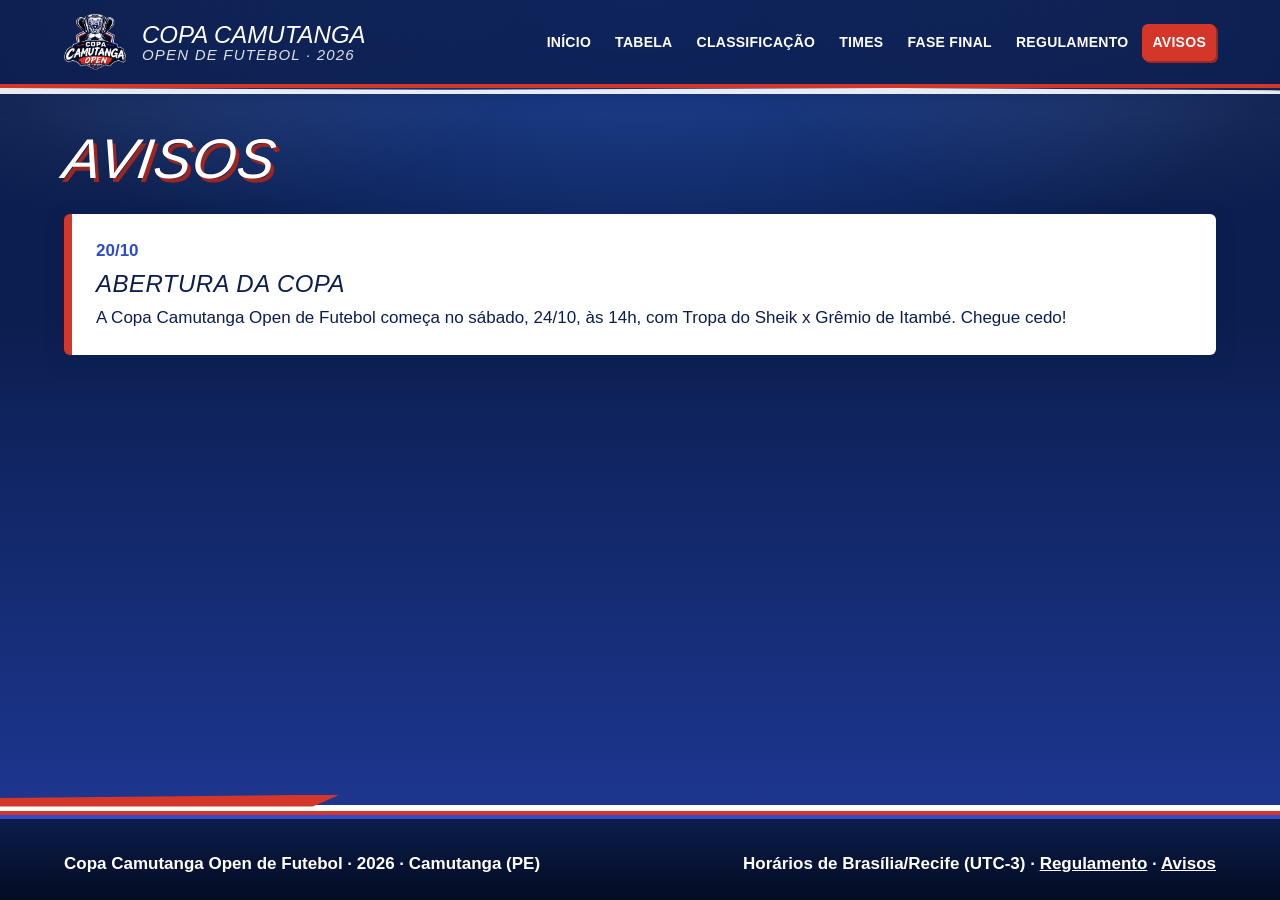
==== commit 440f9763: "Publicação no GitHub Pages - Workflow .github/workflows/pages.yml publica só os arquivos do site   (" ====
--- a/avisos.html
+++ b/avisos.html
@@ -11,8 +11,8 @@
   <meta property="og:site_name" content="Copa Camutanga Open de Futebol">
   <meta property="og:title" content="Avisos — Copa Camutanga Open de Futebol 2026">
   <meta property="og:description" content="Comunicados da organização da Copa Camutanga Open de Futebol 2026: adiamentos, mudanças de local e regulamento.">
-  <meta property="og:url" content="https://SEU-DOMINIO/avisos.html">
-  <meta property="og:image" content="https://SEU-DOMINIO/img/og-image.jpg">
+  <meta property="og:url" content="https://rjsilva.github.io/copa-camutanga/avisos.html">
+  <meta property="og:image" content="https://rjsilva.github.io/copa-camutanga/img/og-image.jpg">
   <meta property="og:image:width" content="1200">
   <meta property="og:image:height" content="630">
   <meta property="og:image:alt" content="Copa Camutanga Open de Futebol 2026">
--- a/css/estilo.css
+++ b/css/estilo.css
@@ -30,19 +30,19 @@
 /* ---------------------------------------------------------------- tokens */
 :root {
   --azul-marinho: #0B1E4F;
-  --azul-royal: #1F4FD1;
+  --azul-royal: #2E4CCA;
   --azul-eletrico: #3B7BFF;
-  --vermelho: #D62828;
-  --vermelho-escuro: #9E1B1B;
-  --ouro: #FFD23F;
+  --vermelho: #D5362A;
+  --vermelho-escuro: #9C2721;
+  --prata-clara: #DFDFE7; /* cromado do troféu no logo */
   --branco: #FFFFFF;
   --prata: #C9CED6;
-  --gramado: #2E7D32;
+  --gramado: #2E7D32; /* só para selo de time com cor "gramado" */
+  --azul-noite: #050C22; /* azul mais escuro do logo */
   --azul-marinho-translucido: rgb(11 30 79 / 0.85);
   --azul-marinho-sombra: rgb(11 30 79 / 0.45);
   --branco-suave: rgb(255 255 255 / 0.08);
   --branco-linha: rgb(255 255 255 / 0.18);
-  --gramado-escuro: rgb(0 0 0 / 0.14);
   --luz-refletor: rgb(59 123 255 / 0.45);
   --luz-refletor-fraca: rgb(255 255 255 / 0.10);
 
@@ -89,11 +89,11 @@
 html { -webkit-text-size-adjust: 100%; text-size-adjust: 100%; }
 .bloco-classificacao { overflow-x: auto; -webkit-overflow-scrolling: touch; }
 
-a { color: var(--ouro); }
+a { color: var(--prata-clara); }
 a:hover { color: var(--branco); }
 
 :focus-visible {
-  outline: 3px solid var(--ouro);
+  outline: 3px solid var(--prata-clara);
   outline-offset: 3px;
 }
 
@@ -118,7 +118,7 @@
   top: -60px;
   z-index: 100;
   padding: var(--espaco-2) var(--espaco-3);
-  background: var(--ouro);
+  background: var(--branco);
   color: var(--azul-marinho);
   font-weight: 700;
   border-radius: var(--raio);
@@ -168,7 +168,7 @@
 .faixa-rodada {
   margin: var(--espaco-5) 0 var(--espaco-3);
   font-size: 34px;
-  color: var(--ouro);
+  color: var(--branco);
   transform: skewX(var(--inclinacao));
 }
 .faixa-data {
@@ -220,7 +220,7 @@
 .marca-texto small {
   display: block;
   font-size: 15px;
-  color: var(--ouro);
+  color: var(--prata-clara);
   letter-spacing: 0.08em;
 }
 .menu ul {
@@ -265,7 +265,8 @@
 .noscript {
   margin: var(--espaco-4) 0;
   padding: var(--espaco-3);
-  background: var(--ouro);
+  background: var(--branco);
+  border-left: 6px solid var(--vermelho);
   color: var(--azul-marinho);
   font-weight: 700;
   border-radius: var(--raio);
@@ -273,7 +274,8 @@
 .faixa-dados {
   margin: var(--espaco-4) 0 0;
   padding: var(--espaco-3) var(--espaco-4);
-  background: var(--ouro);
+  background: var(--branco);
+  border-left: 6px solid var(--vermelho);
   color: var(--azul-marinho);
   font-weight: 700;
   border-radius: var(--raio);
@@ -381,7 +383,7 @@
   border-radius: var(--raio);
 }
 .lj-placar.vazio { background: transparent; color: var(--azul-marinho); font-size: 26px; }
-.lj-placar small { display: block; font: 700 12px/1.3 var(--fonte-texto); color: var(--ouro); }
+.lj-placar small { display: block; font: 700 12px/1.3 var(--fonte-texto); color: var(--prata-clara); }
 .lj-info {
   display: flex;
   flex-wrap: wrap;
@@ -425,10 +427,10 @@
 @keyframes piscar { 50% { opacity: 0.2; } }
 
 .linha-jogo:target .lj-card,
-.linha-jogo.destacado .lj-card { box-shadow: inset 0 0 0 4px var(--ouro); }
+.linha-jogo.destacado .lj-card { box-shadow: inset 0 0 0 4px var(--azul-royal); }
 .linha-jogo:target,
 .linha-jogo.destacado { animation: destacar 1.6s ease-out 1; }
-.linha-jogo:focus { outline: 3px solid var(--ouro); outline-offset: 4px; }
+.linha-jogo:focus { outline: 3px solid var(--prata-clara); outline-offset: 4px; }
 @keyframes destacar {
   0% { transform: scale(1.03); }
   100% { transform: scale(1); }
@@ -475,7 +477,7 @@
   padding: var(--espaco-3) var(--espaco-4);
   background: var(--azul-marinho);
   color: var(--branco);
-  border: 2px solid var(--ouro);
+  border: 2px solid var(--prata-clara);
   border-radius: var(--raio);
   box-shadow: var(--sombra);
   font-weight: 700;
@@ -489,7 +491,7 @@
   font: 400 14px var(--fonte-texto);
   color: var(--azul-marinho);
   background: var(--branco);
-  border: 2px solid var(--ouro);
+  border: 2px solid var(--prata-clara);
   border-radius: var(--raio);
 }
 
@@ -523,7 +525,7 @@
   border: 2px solid var(--prata);
   border-radius: var(--raio);
 }
-.filtros select:focus-visible { border-color: var(--ouro); }
+.filtros select:focus-visible { border-color: var(--azul-royal); }
 .filtros .acoes { display: flex; gap: var(--espaco-3); margin-left: auto; }
 .filtros button {
   padding: 10px var(--espaco-3);
@@ -572,14 +574,14 @@
   display: inline-block;
   margin: var(--espaco-2) 0;
   padding: 0 var(--espaco-4);
-  color: var(--ouro);
+  color: var(--branco);
   background: var(--vermelho);
   transform: skewX(var(--inclinacao));
   -webkit-text-stroke: 0;
   text-shadow: none;
   box-shadow: 5px 5px 0 var(--vermelho-escuro);
 }
-.hero h1 .linha-menor { display: block; font-size: 46px; color: var(--ouro); text-shadow: 3px 3px 0 var(--vermelho-escuro); }
+.hero h1 .linha-menor { display: block; font-size: 46px; color: var(--prata-clara); text-shadow: 3px 3px 0 var(--vermelho-escuro); }
 .hero p { margin: var(--espaco-3) 0 0; color: var(--prata); font-size: 18px; }
 
 #destaque { min-height: 380px; } /* reserva espaço: evita deslocamento de layout */
@@ -600,11 +602,10 @@
   font-style: italic;
   font-size: 28px;
   text-transform: uppercase;
-  color: var(--ouro);
+  color: var(--branco);
   background: var(--vermelho);
   transform: skewX(var(--inclinacao));
 }
-.destaque-rotulo.ao-vivo { color: var(--branco); }
 .destaque-info { margin: 0 0 var(--espaco-3); font-weight: 700; color: var(--prata); text-transform: uppercase; letter-spacing: 0.05em; }
 .destaque-confronto {
   display: grid;
@@ -620,7 +621,7 @@
 .destaque-mensagem { margin: 0; font-family: var(--fonte-titulo); font-style: italic; text-transform: uppercase; font-size: 40px; line-height: 1.1; }
 .destaque-confronto .lado { display: flex; align-items: center; gap: var(--espaco-3); }
 .destaque-confronto .lado:first-child { justify-content: flex-end; text-align: right; }
-.destaque-confronto .versus { color: var(--ouro); font-size: 32px; }
+.destaque-confronto .versus { color: var(--prata-clara); font-size: 32px; }
 .destaque-confronto .pendente { color: var(--prata); }
 .contador {
   display: flex;
@@ -635,19 +636,20 @@
   padding: var(--espaco-2) var(--espaco-3);
   text-align: center;
   background: var(--azul-marinho);
-  border: 2px solid var(--ouro);
-  border-radius: var(--raio);
-}
-.contador strong { display: block; font: 400 52px/1 var(--fonte-titulo); color: var(--ouro); }
+  border: 2px solid var(--vermelho);
+  border-radius: var(--raio);
+}
+.contador strong { display: block; font: 400 52px/1 var(--fonte-titulo); color: var(--branco); }
 .contador span { font-size: 13px; font-weight: 700; text-transform: uppercase; letter-spacing: 0.06em; color: var(--branco); }
 .destaque-legenda { margin: var(--espaco-2) 0 0; text-align: center; color: var(--prata); }
 .destaque-seguinte { margin-top: var(--espaco-4); padding-top: var(--espaco-3); border-top: 1px solid var(--branco-linha); }
-.destaque-seguinte h3 { font-size: 20px; color: var(--ouro); margin-bottom: var(--espaco-2); font-style: italic; }
+.destaque-seguinte h3 { font-size: 20px; color: var(--prata-clara); margin-bottom: var(--espaco-2); font-style: italic; }
 .campeao {
   text-align: center;
   padding: var(--espaco-5);
   color: var(--azul-marinho);
-  background: var(--ouro);
+  background: var(--branco);
+  border-bottom: 8px solid var(--vermelho);
   border-radius: var(--raio);
   box-shadow: 0 0 50px var(--luz-refletor);
 }
@@ -672,12 +674,144 @@
   border-radius: var(--raio);
   font-weight: 700;
   text-transform: uppercase;
-}
+  text-decoration: none;
+  box-shadow: var(--sombra);
+}
+.card-resultado:hover { color: var(--azul-marinho); box-shadow: 0 0 0 3px var(--azul-eletrico), var(--sombra); }
 .card-resultado .cr-meta { grid-column: 1 / -1; font-size: 13px; color: var(--azul-royal); letter-spacing: 0.05em; }
-.card-resultado .cr-time:first-of-type { text-align: right; }
-.card-resultado .cr-placar { font-family: var(--fonte-titulo); font-size: 26px; padding: 0 12px; background: var(--azul-marinho); color: var(--branco); border-radius: var(--raio); }
+.card-resultado .cr-time { display: flex; align-items: center; gap: 10px; min-width: 0; font-size: 16px; line-height: 1.2; }
+.card-resultado .cr-mandante { justify-content: flex-end; text-align: right; }
+.card-resultado .cr-visitante { justify-content: flex-start; }
+.card-resultado .cr-placar {
+  display: flex;
+  flex-wrap: wrap;
+  align-items: center;
+  justify-content: center;
+  gap: 0 10px;
+  min-width: 112px;
+  padding: 6px 14px;
+  font-family: var(--fonte-titulo);
+  font-weight: 400;
+  color: var(--branco);
+  background: var(--azul-marinho);
+  border-bottom: 3px solid var(--vermelho);
+  border-radius: var(--raio);
+}
+.card-resultado .cr-gols { font-size: 40px; line-height: 1; letter-spacing: 0.02em; }
+.card-resultado .cr-x { font-size: 22px; line-height: 1; color: var(--prata); }
+.card-resultado .cr-placar small { flex-basis: 100%; text-align: center; font: 700 11px/1.3 var(--fonte-texto); color: var(--prata-clara); }
 
 .atalhos { display: flex; gap: var(--espaco-4); margin-top: var(--espaco-5); }
+
+/* rodada em destaque (estilo da arte oficial) */
+.destaque-rodada {
+  position: relative;
+  padding: var(--espaco-4) var(--espaco-4) var(--espaco-3);
+  text-align: center;
+  background:
+    radial-gradient(ellipse 60% 40% at 50% 0%, var(--luz-refletor), transparent 75%),
+    var(--azul-marinho-translucido);
+  border: 2px solid var(--azul-eletrico);
+  border-radius: var(--raio);
+  box-shadow: 0 0 40px var(--luz-refletor);
+}
+.dr-cabecalho { display: flex; flex-direction: column; align-items: center; gap: var(--espaco-2); margin-bottom: var(--espaco-4); }
+.dr-cabecalho p { margin: 0; }
+.dr-titulo {
+  padding: 10px var(--espaco-5) 6px;
+  font: normal 400 58px/1.15 var(--fonte-titulo);
+  letter-spacing: 0.03em;
+  text-transform: uppercase;
+  color: var(--branco);
+  text-shadow: 3px 3px 0 var(--vermelho-escuro);
+  background: linear-gradient(180deg, #E5453A 0%, var(--vermelho) 60%, #B92D24 100%);
+  border-top: 3px solid var(--branco);
+  border-bottom: 3px solid var(--branco);
+  border-radius: 4px;
+  box-shadow: 0 6px 18px rgb(0 0 0 / 0.4);
+  transform: skewX(var(--inclinacao));
+}
+.dr-subtitulo {
+  margin-top: calc(-1 * var(--espaco-1)) !important;
+  padding: 4px var(--espaco-5);
+  font: normal 400 32px/1.15 var(--fonte-titulo);
+  letter-spacing: 0.04em;
+  text-transform: uppercase;
+  color: var(--azul-marinho);
+  background: linear-gradient(180deg, var(--branco) 0%, var(--prata-clara) 55%, var(--prata) 100%);
+  border-radius: var(--raio);
+  box-shadow: 0 4px 12px var(--azul-marinho-sombra);
+  transform: skewX(var(--inclinacao));
+}
+.dr-texto { font-weight: 700; font-size: 22px; text-transform: uppercase; letter-spacing: 0.04em; color: var(--branco); }
+
+.dr-jogos { display: flex; flex-direction: column; gap: var(--espaco-4); margin: 0; padding: 0; list-style: none; }
+.dr-link {
+  display: grid;
+  grid-template-columns: 1fr minmax(180px, auto) 1fr;
+  align-items: center;
+  gap: var(--espaco-3);
+  padding: var(--espaco-2);
+  color: var(--branco);
+  text-decoration: none;
+  border-radius: var(--raio);
+}
+.dr-link:hover { color: var(--branco); background: var(--branco-suave); }
+.dr-time { display: flex; flex-direction: column; align-items: center; gap: var(--espaco-2); min-width: 0; }
+.dr-time .escudo, .dr-time .selo-time { width: 120px; height: 120px; filter: drop-shadow(0 4px 10px rgb(0 0 0 / 0.45)); }
+.dr-escudo-vazio {
+  display: flex; align-items: center; justify-content: center;
+  width: 120px; height: 120px;
+  font: italic 400 56px/1 var(--fonte-titulo);
+  color: var(--prata);
+  border: 3px dashed var(--prata);
+  border-radius: 50%;
+}
+.dr-nome {
+  max-width: 100%;
+  padding: 6px var(--espaco-3);
+  font-weight: 700;
+  font-size: 17px;
+  line-height: 1.2;
+  text-transform: uppercase;
+  color: var(--branco);
+  background: var(--azul-marinho);
+  border: 2px solid var(--prata-clara);
+  border-radius: var(--raio);
+  transform: skewX(var(--inclinacao));
+}
+.dr-centro { display: flex; flex-direction: column; align-items: center; gap: 6px; }
+.dr-hora {
+  padding: 4px var(--espaco-4);
+  font: italic 400 30px/1.1 var(--fonte-titulo);
+  text-transform: uppercase;
+  color: var(--branco);
+  background: var(--azul-marinho);
+  border-top: 3px solid var(--azul-eletrico);
+  border-radius: var(--raio);
+  box-shadow: 0 0 18px var(--luz-refletor);
+}
+.dr-rotulo {
+  padding: 4px var(--espaco-3);
+  font-weight: 700;
+  font-size: 15px;
+  text-transform: uppercase;
+  letter-spacing: 0.03em;
+  color: var(--branco);
+  background: var(--vermelho);
+  border-radius: var(--raio);
+}
+.dr-x {
+  padding: 0 0.12em;
+  font: normal 400 104px/1 var(--fonte-titulo);
+  color: var(--prata-clara);
+  background: linear-gradient(180deg, var(--branco) 0%, var(--prata-clara) 45%, #8E93A3 55%, var(--prata-clara) 100%);
+  -webkit-background-clip: text;
+  background-clip: text;
+  -webkit-text-fill-color: transparent;
+  filter: drop-shadow(3px 4px 0 rgb(0 0 0 / 0.5));
+}
+.dr-placar { font: italic 400 72px/1 var(--fonte-titulo); color: var(--branco); text-shadow: 3px 3px 0 var(--vermelho-escuro); }
 
 /* ---------------------------------------------------------------- patrocinadores */
 .patrocinadores { margin-top: var(--espaco-6); }
@@ -729,7 +863,7 @@
   font-style: italic;
   font-size: 28px;
   text-transform: uppercase;
-  color: var(--ouro);
+  color: var(--branco);
   background: var(--vermelho);
   caption-side: top;
 }
@@ -752,8 +886,8 @@
 .tabela-classificacao .celula-time a { color: var(--azul-marinho); text-decoration: none; }
 .tabela-classificacao .celula-time a:hover { text-decoration: underline; }
 .tabela-classificacao .pts { font-weight: 700; font-size: 18px; }
-.tabela-classificacao .zona td:first-child { box-shadow: inset 6px 0 0 var(--ouro); font-weight: 700; }
-.nota-sorteio { margin: var(--espaco-2) 0 0; font-size: 14px; color: var(--ouro); font-weight: 700; }
+.tabela-classificacao .zona td:first-child { box-shadow: inset 6px 0 0 var(--vermelho); font-weight: 700; }
+.nota-sorteio { margin: var(--espaco-2) 0 0; font-size: 14px; color: var(--prata-clara); font-weight: 700; }
 .legenda { margin-top: var(--espaco-4); font-size: 14px; color: var(--prata); }
 
 /* ---------------------------------------------------------------- times */
@@ -828,7 +962,7 @@
   padding: 4px var(--espaco-3);
   font-size: 28px;
   font-style: italic;
-  color: var(--ouro);
+  color: var(--branco);
   background: var(--vermelho);
   transform: skewX(var(--inclinacao));
 }
@@ -883,25 +1017,25 @@
   padding: 4px var(--espaco-3);
   font-size: 28px;
   font-style: italic;
-  color: var(--ouro);
+  color: var(--branco);
   background: var(--vermelho);
   transform: skewX(var(--inclinacao));
 }
 .texto-corrido p, .texto-corrido li { color: var(--branco); }
-.texto-corrido strong { color: var(--ouro); }
+.texto-corrido strong { color: var(--prata-clara); }
 .texto-corrido table { border-collapse: collapse; background: var(--branco); color: var(--azul-marinho); border-radius: var(--raio); overflow: hidden; }
 .texto-corrido th, .texto-corrido td { padding: 8px 16px; border-top: 1px solid var(--prata); text-align: left; }
 .texto-corrido thead th { background: var(--azul-royal); color: var(--branco); }
 
-/* ---------------------------------------------------------------- rodapé (gramado) */
+/* ---------------------------------------------------------------- rodapé (cores do logo) */
 .rodape {
   position: relative;
   margin-top: auto;
   padding: var(--espaco-5) 0 var(--espaco-4);
   color: var(--branco);
-  background-color: var(--gramado);
-  background-image: repeating-linear-gradient(90deg, transparent 0 60px, var(--gramado-escuro) 60px 120px);
+  background: linear-gradient(180deg, var(--azul-marinho) 0%, var(--azul-noite) 100%);
   border-top: 6px solid var(--branco);
+  box-shadow: inset 0 4px 0 var(--vermelho), inset 0 8px 0 var(--azul-royal);
 }
 .rodape::before { /* pincelada vermelha */
   content: "";
@@ -984,6 +1118,18 @@
   .destaque-confronto .lado .escudo, .destaque-confronto .lado .selo-time { width: 44px !important; height: 44px !important; }
   .destaque-confronto .versus { font-size: 22px; }
   .destaque-mensagem { font-size: 26px; }
+  .destaque-rodada { padding: var(--espaco-3) 10px; }
+  .dr-titulo { font-size: 36px; padding: 6px var(--espaco-4) 4px; text-shadow: 2px 2px 0 var(--vermelho-escuro); }
+  .dr-subtitulo { font-size: 20px; padding: 2px var(--espaco-3); }
+  .dr-texto { font-size: 15px; }
+  .dr-jogos { gap: var(--espaco-3); }
+  .dr-link { grid-template-columns: 1fr auto 1fr; gap: 6px; padding: 4px; }
+  .dr-time .escudo, .dr-time .selo-time, .dr-escudo-vazio { width: 76px !important; height: 76px !important; }
+  .dr-nome { font-size: 12px; padding: 4px 8px; }
+  .dr-hora { font-size: 19px; padding: 3px 10px; }
+  .dr-rotulo { font-size: 11px; padding: 3px 8px; }
+  .dr-x { font-size: 64px; }
+  .dr-placar { font-size: 44px; }
   .contador { gap: var(--espaco-2); }
   .contador li { min-width: 0; flex: 1; padding: var(--espaco-2) 4px; }
   .contador strong { font-size: 34px; }
@@ -992,6 +1138,11 @@
   .campeao .nome { font-size: 40px; }
 
   .grade-resultados { grid-template-columns: 1fr; }
+  .card-resultado { gap: 8px; padding: 12px 10px; }
+  .card-resultado .cr-time { flex-direction: column; gap: 6px; font-size: 13px; text-align: center; }
+  .card-resultado .cr-mandante { flex-direction: column-reverse; justify-content: flex-end; text-align: center; }
+  .card-resultado .cr-placar { min-width: 92px; padding: 4px 10px; }
+  .card-resultado .cr-gols { font-size: 34px; }
   .atalhos { flex-direction: column; align-items: stretch; gap: var(--espaco-3); }
   .atalhos .botao { justify-content: center; }
   .grade-patrocinadores { grid-template-columns: repeat(2, 1fr); gap: 12px; }
@@ -1061,9 +1212,9 @@
 /* ---------------------------------------------------------------- página de testes */
 .pagina-testes { padding: var(--espaco-4); }
 .pagina-testes .resumo { padding: var(--espaco-3) var(--espaco-4); font-size: 22px; font-weight: 700; border-radius: var(--raio); }
-.pagina-testes .resumo.ok { background: var(--gramado); color: var(--branco); }
+.pagina-testes .resumo.ok { background: var(--azul-royal); color: var(--branco); }
 .pagina-testes .resumo.falha { background: var(--vermelho); color: var(--branco); }
 .pagina-testes ul { list-style: none; padding: 0; }
 .pagina-testes li { padding: 6px 0; border-bottom: 1px solid var(--branco-linha); }
-.pagina-testes li.falha { color: var(--ouro); }
+.pagina-testes li.falha { color: #FFB4AB; }
 .pagina-testes pre { white-space: pre-wrap; margin: 4px 0 0 28px; color: var(--branco); background: var(--vermelho-escuro); padding: var(--espaco-2); border-radius: var(--raio); }
